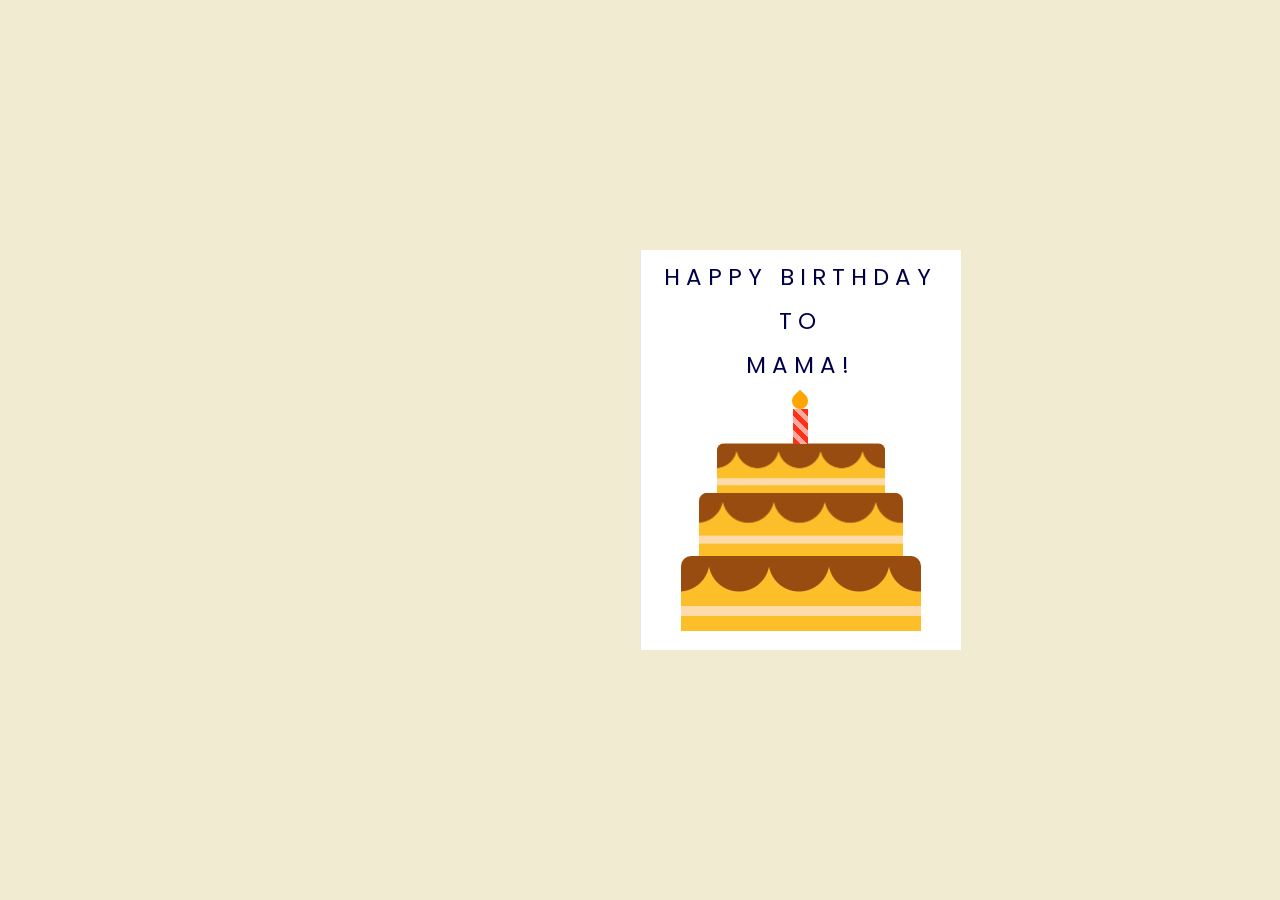
==== index.html @ e30b899b "Initial commit" ====
<!DOCTYPE html>
<html lang="en">
  <head>
    <meta name="viewport" content="width=device-width, initial-scale=1.0" />
    <link rel="icon" type="image/png" href="./favicon-32x32.png" />
    <title>Happy Birthday Mama!</title>
    <style>
      img {
        height: 330px;
      }
      #img_placeholder {
        display: flex;
        justify-content: center;
        align-items: center;
        flex-direction: column;
      }
    </style>
    <script src="./index.js" defer></script>
    <!-- Google Font-->
    <link
      href="https://fonts.googleapis.com/css2?family=Poppins&display=swap"
      rel="stylesheet"
    />
    <!-- Stylesheet -->
    <link rel="stylesheet" href="index.css" />
  </head>
  <body>
    <div style="display: flex; justify-content: center;">
      <audio id="music" autoplay unmuted id="music">
        <source src="birthday_song.mp3" type="audio/mpeg">
      </audio>
    </div>
    <div id="hbc" class="card">
      <div id="card" class="outside">
        <div class="front">
          <p>Happy Birthday</p>
          <p>To </p>
          <p>Mama!</p>
          <div class="cake">
            <div class="top-layer"></div>
            <div class="middle-layer"></div>
            <div class="bottom-layer"></div>
            <div class="candle"></div>
          </div>
        </div>
        <div id="img_placeholder" class="back">
           <img id="img" src="Mama.jpg" alt="oke">
           <p></p>
        </div>
      </div>
      <div class="inside">
        <p>
          Happy 45th Birthday Mama! Sorry Khilfi tak dapat balik minggu ni sebab ada SAT. Semoga dipanjangkan umur dan kekal sihat!
        </p>
        <a href="./bunga.html">
          <button style="font-size: 20px; background-color:pink; border-radius:20px; padding-left: 10px; padding-right: 10px; border-color: rgb(163, 66, 123);">Click Me 🎁</button>
        </a>
      </div>
    </div>
    <script>
    </script>
  </body>
</html>
---- index.css ----
* {
    padding: 0;
    margin: 0;
    box-sizing: border-box;
    font-family: "Poppins", sans-serif;
  }
  body {
    background-color: #f1ecd1;
  }
  .card {
    width: 640px;
    height: 400px;
    position: absolute;
    margin: auto;
    left: 0;
    right: 0;
    top: 0;
    bottom: 0;
    -webkit-perspective: 1200px;
    perspective: 1200px;
    transition: 1s;
  }
  .card:hover {
    transform: rotate(-5deg);
  }
  .card:hover .outside {
    transform: rotateY(-130deg);
  }
  .outside,
  .inside {
    height: 100%;
    width: 50%;
    position: absolute;
    left: 50.1%;
  }
  .inside {
    background: linear-gradient(to right, #e7e7e7, #ffffff 30%);
    line-height: 3;
    padding: 0 20px;
    text-align: center;
    display: flex;
    flex-direction: column;
    justify-content: space-around;
    align-items: center;
    left: 50%;
  }
  .outside {
    -webkit-transform-style: preserve-3d;
    transform-style: preserve-3d;
    z-index: 1;
    transform-origin: left;
    transition: 2s;
    cursor: pointer;
  }
  .front,
  .back {
    height: 100%;
    width: 100%;
    position: absolute;
    -webkit-backface-visibility: hidden;
    backface-visibility: hidden;
    transform: rotateX(0deg);
  }
  .front {
    background-color: #ffffff;
  }
  .back {
    transform: rotateY(180deg);
    background: linear-gradient(to left, #e7e7e7, #ffffff 30%);
  }
  .cake {
    width: 100%;
    position: absolute;
    bottom: 19px;
  }
  .top-layer,
  .middle-layer,
  .bottom-layer {
    height: 75px;
    width: 240px;
    background-repeat: repeat;
    background-size: 60px 100px;
    background-position: 28px 0;
    background-image: linear-gradient(
        transparent 50px,
        #fedbab 50px,
        #fedbab 60px,
        transparent 60px
      ),
      radial-gradient(circle at 30px 5px, #994c10 30px, #fcbf29 31px);
    border-radius: 10px 10px 0 0;
    position: relative;
    margin: auto;
  }
  .middle-layer {
    transform: scale(0.85);
    top: 6px;
  }
  .top-layer {
    transform: scale(0.7);
    top: 26px;
  }
  .candle {
    height: 35px;
    width: 15px;
    background: repeating-linear-gradient(
      45deg,
      #fd3018 0,
      #fd3018 5px,
      #ffa89e 5px,
      #ffa89e 10px
    );
    position: absolute;
    margin: auto;
    left: 0;
    right: 0;
    bottom: 187px;
  }
  .candle:before {
    content: "";
    position: absolute;
    height: 16px;
    width: 16px;
    background-color: #ffa500;
    border-radius: 0 50% 50% 50%;
    bottom: 35px;
    transform: rotate(45deg);
    left: -1px;
  }
  .outside p {
    font-size: 23px;
    text-transform: uppercase;
    margin-top: 10px;
    text-align: center;
    letter-spacing: 6px;
    color: #000046;
  }
  .inside h1 {
    font-size: 100px;
    line-height: 60px;
  }
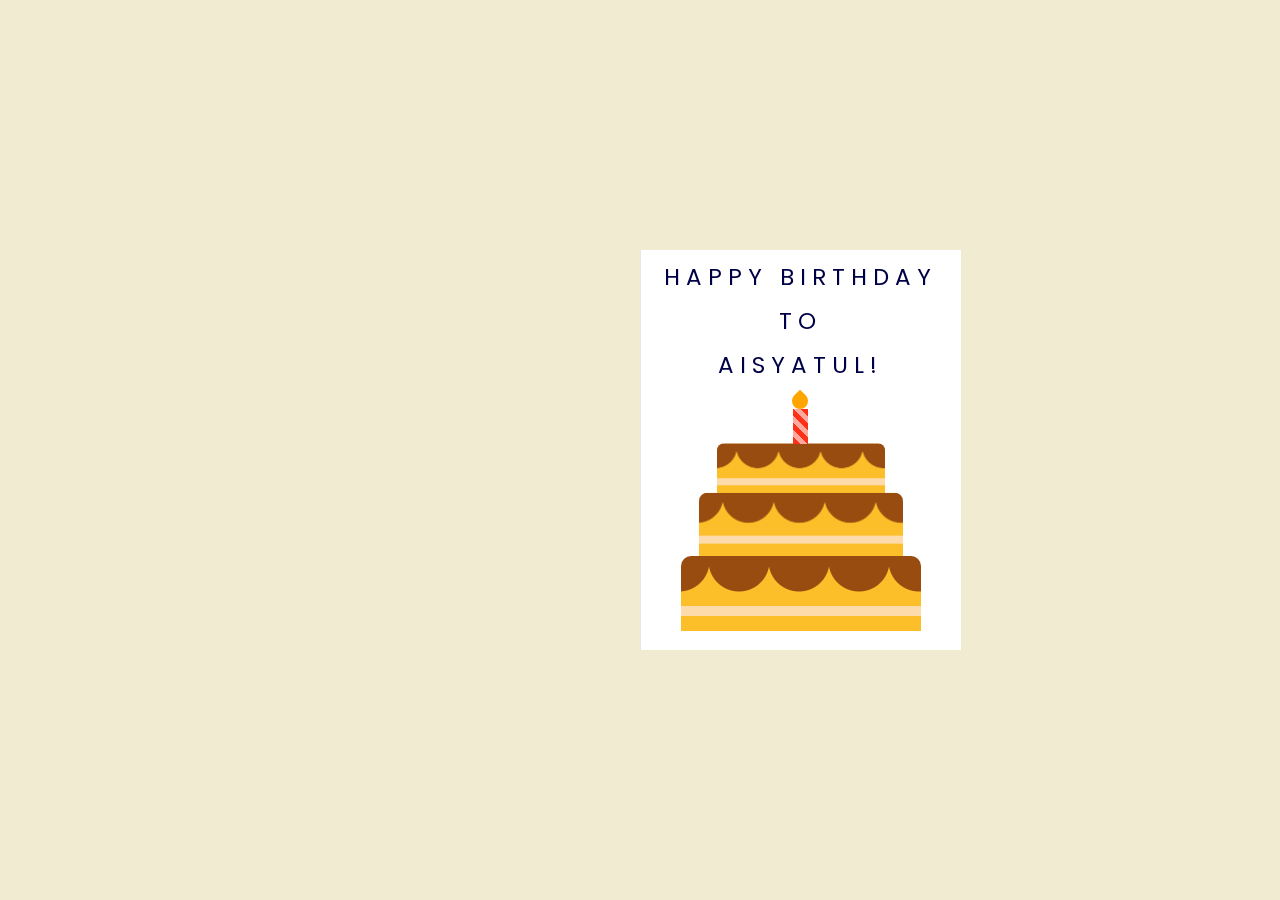
==== commit ab06acd7: "Updated for Ai" ====
--- a/index.html
+++ b/index.html
@@ -3,7 +3,7 @@
   <head>
     <meta name="viewport" content="width=device-width, initial-scale=1.0" />
     <link rel="icon" type="image/png" href="./favicon-32x32.png" />
-    <title>Happy Birthday Mama!</title>
+    <title>Happy Birthday Ai!</title>
     <style>
       img {
         height: 330px;
@@ -35,7 +35,7 @@
         <div class="front">
           <p>Happy Birthday</p>
           <p>To </p>
-          <p>Mama!</p>
+          <p>Aisyatul!</p>
           <div class="cake">
             <div class="top-layer"></div>
             <div class="middle-layer"></div>
@@ -44,15 +44,16 @@
           </div>
         </div>
         <div id="img_placeholder" class="back">
-           <img id="img" src="Mama.jpg" alt="oke">
+           <img id="img" src="ai.jpg" alt="oke">
            <p></p>
         </div>
       </div>
       <div class="inside">
         <p>
-          Happy 45th Birthday Mama! Sorry Khilfi tak dapat balik minggu ni sebab ada SAT. Semoga dipanjangkan umur dan kekal sihat!
+          <!-- Card Message -->
+          Happy Birthday Ai! 20 years huh? Well, i guess it's a new decade for you :P May Allah bless you with great friends and a happy life.
         </p>
-        <a href="./bunga.html">
+        <a href="./flowers.html">
           <button style="font-size: 20px; background-color:pink; border-radius:20px; padding-left: 10px; padding-right: 10px; border-color: rgb(163, 66, 123);">Click Me 🎁</button>
         </a>
       </div>
